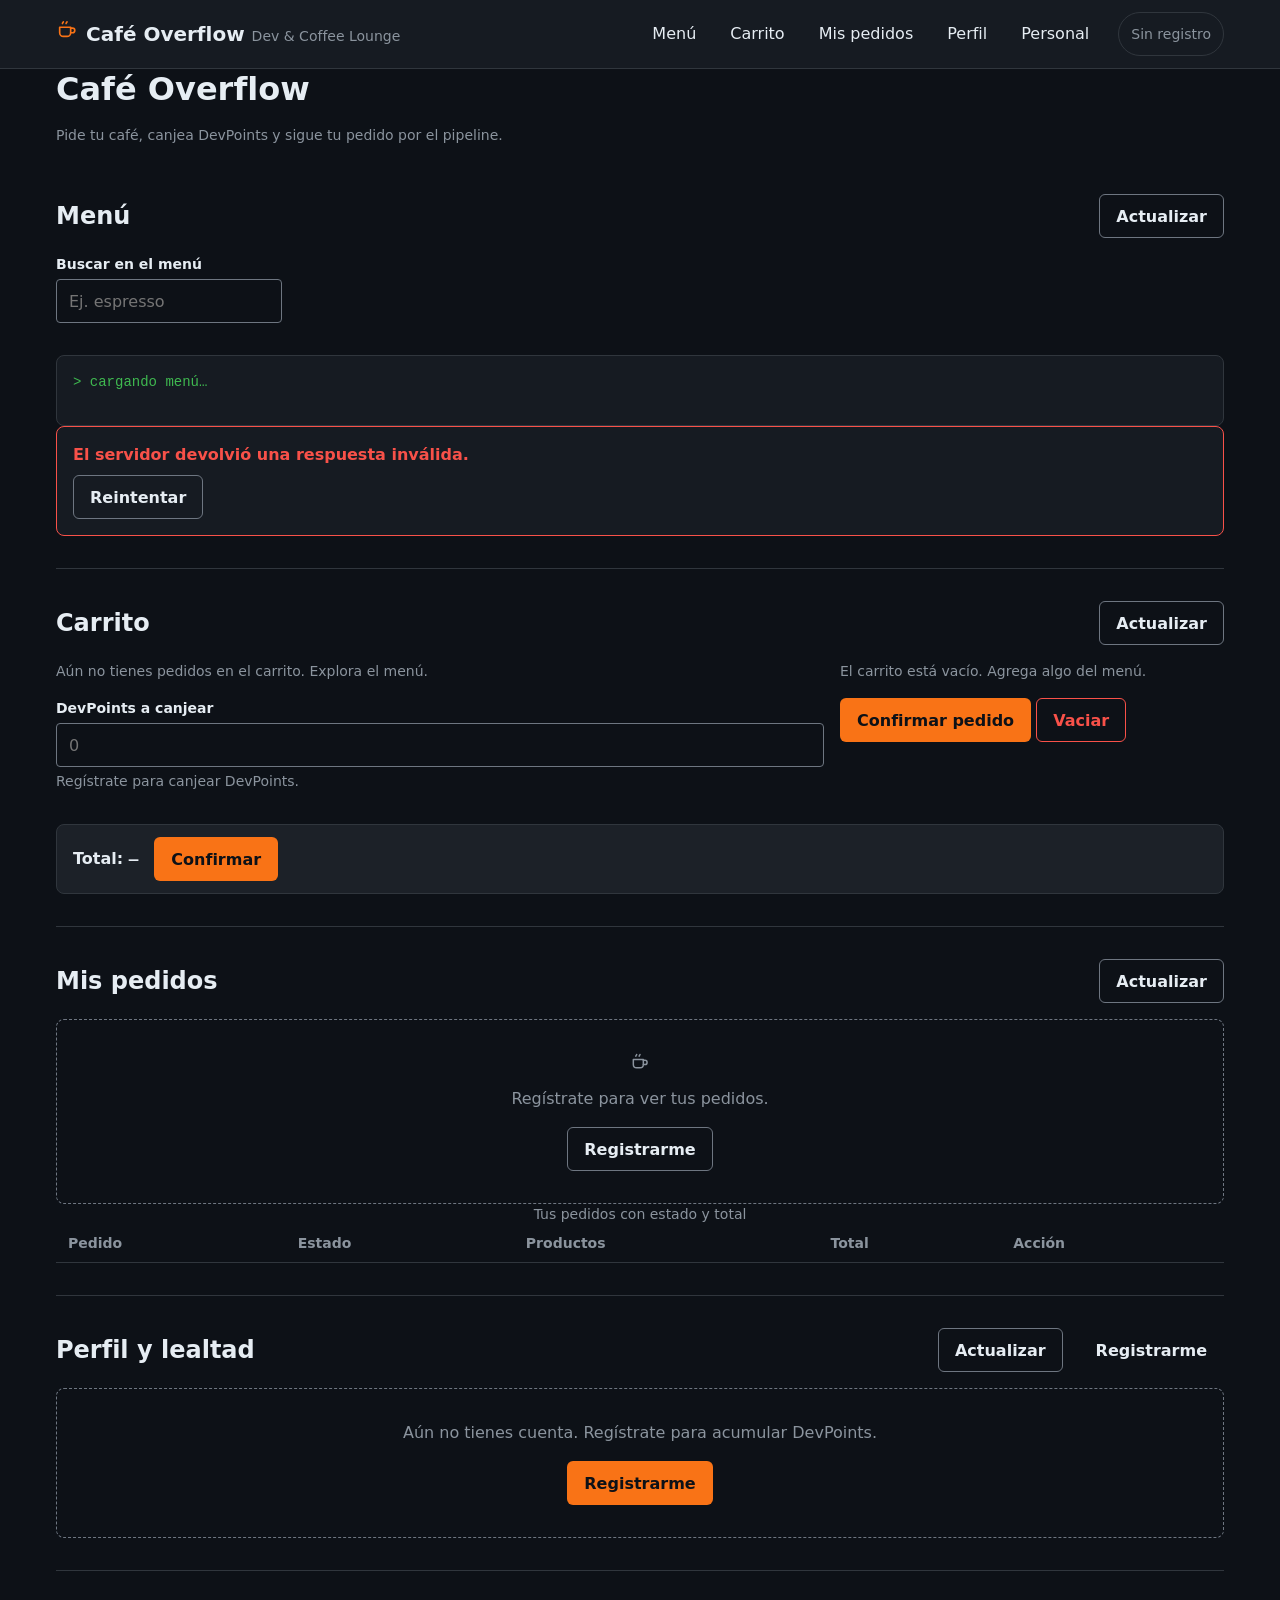
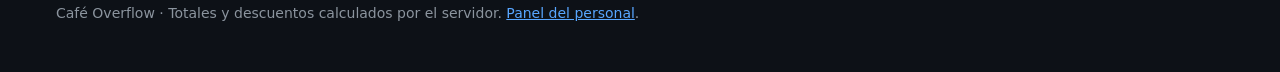
==== cafe_overflow/presentation/web/index.html @ 3818ed90 "feat: agrega la interfaz web para clientes y personal" ====
<!DOCTYPE html>
<html lang="es">
<head>
  <meta charset="utf-8">
  <meta name="viewport" content="width=device-width, initial-scale=1">
  <meta name="description" content="Café Overflow: pide tu café, canjea DevPoints y sigue tus pedidos.">
  <title>Café Overflow · Dev &amp; Coffee Lounge</title>
  <link rel="icon" href="data:image/svg+xml,%3Csvg xmlns='http://www.w3.org/2000/svg' viewBox='0 0 24 24' fill='none' stroke='%23f97316' stroke-width='2'%3E%3Cpath d='M4 9h12v6a4 4 0 0 1-4 4H8a4 4 0 0 1-4-4V9z'/%3E%3C/svg%3E">
  <link rel="stylesheet" href="css/tokens.css">
  <link rel="stylesheet" href="css/base.css">
  <link rel="stylesheet" href="css/components.css">
  <link rel="stylesheet" href="css/views.css">
</head>
<body>
  <a class="skip-link" href="#contenido">Saltar al contenido principal</a>

  <header class="site-header">
    <div class="contenedor site-header__inner">
      <a class="marca" href="index.html" aria-label="Café Overflow, inicio">
        <span class="marca__icono" aria-hidden="true">
          <svg width="22" height="22" viewBox="0 0 24 24" fill="none" stroke="currentColor" stroke-width="1.8" stroke-linecap="round" stroke-linejoin="round"><path d="M4 9h12v6a4 4 0 0 1-4 4H8a4 4 0 0 1-4-4V9z"/><path d="M16 10h2a2.5 2.5 0 0 1 0 5h-2"/><path d="M7 5c0-1 1-1 1-2M11 5c0-1 1-1 1-2"/></svg>
        </span>
        <span>Café Overflow <span class="marca__tag">Dev &amp; Coffee Lounge</span></span>
      </a>
      <nav class="nav-principal" aria-label="Navegación principal">
        <a href="#seccion-menu">Menú</a>
        <a href="#seccion-carrito">Carrito</a>
        <a href="#seccion-pedidos">Mis pedidos</a>
        <a href="#seccion-perfil">Perfil</a>
        <a href="personal.html">Personal</a>
      </nav>
      <span class="cliente-chip" id="cliente-chip">Sin registro</span>
    </div>
  </header>

  <main class="contenedor" id="contenido">
    <h1>Café Overflow</h1>
    <p class="texto-secundario">Pide tu café, canjea DevPoints y sigue tu pedido por el pipeline.</p>

    <section class="seccion" id="seccion-menu" aria-labelledby="titulo-menu">
      <div class="seccion__cabecera">
        <h2 id="titulo-menu">Menú</h2>
        <button class="btn btn--secondary" id="menu-actualizar" type="button">Actualizar</button>
      </div>
      <div class="menu-filtros">
        <div class="field">
          <label class="field__label" for="menu-buscar">Buscar en el menú</label>
          <input class="field__input" id="menu-buscar" type="search" placeholder="Ej. espresso" autocomplete="off">
        </div>
      </div>
      <div id="menu-estado" aria-live="polite"></div>
      <ul class="menu-grid" id="menu-grid"></ul>
    </section>

    <section class="seccion" id="seccion-carrito" aria-labelledby="titulo-carrito">
      <div class="seccion__cabecera">
        <h2 id="titulo-carrito">Carrito</h2>
        <button class="btn btn--secondary" id="carrito-actualizar" type="button">Actualizar</button>
      </div>
      <div class="carrito-layout">
        <div>
          <div id="carrito-items"></div>
          <div class="field">
            <label class="field__label" for="devpoints-input">DevPoints a canjear</label>
            <input class="field__input" id="devpoints-input" type="text" inputmode="numeric" placeholder="0" aria-describedby="devpoints-ayuda">
            <p class="field__help" id="devpoints-ayuda">Disponibles: —</p>
          </div>
        </div>
        <div>
          <div id="carrito-resumen" aria-live="polite"></div>
          <p>
            <button class="btn btn--primary" id="carrito-confirmar" type="button">Confirmar pedido</button>
            <button class="btn btn--danger" id="carrito-vaciar" type="button">Vaciar</button>
          </p>
        </div>
      </div>
      <div class="sticky-bar" aria-label="Total y confirmación">
        <strong>Total: <span class="mono" id="carrito-total-barra">—</span></strong>
        <button class="btn btn--primary" id="carrito-ir-confirmar" type="button">Confirmar</button>
      </div>
    </section>

    <section class="seccion" id="seccion-pedidos" aria-labelledby="titulo-pedidos">
      <div class="seccion__cabecera">
        <h2 id="titulo-pedidos">Mis pedidos</h2>
        <button class="btn btn--secondary" id="pedidos-actualizar" type="button">Actualizar</button>
      </div>
      <div id="pedidos-estado" aria-live="polite"></div>
      <div class="pedidos-cards" id="pedidos-cards"></div>
      <div class="pedidos-tabla">
        <table class="tabla">
          <caption class="texto-secundario">Tus pedidos con estado y total</caption>
          <thead>
            <tr><th scope="col">Pedido</th><th scope="col">Estado</th><th scope="col">Productos</th><th scope="col">Total</th><th scope="col">Acción</th></tr>
          </thead>
          <tbody id="pedidos-tabla-cuerpo"></tbody>
        </table>
      </div>
    </section>

    <section class="seccion" id="seccion-perfil" aria-labelledby="titulo-perfil">
      <div class="seccion__cabecera">
        <h2 id="titulo-perfil">Perfil y lealtad</h2>
        <button class="btn btn--secondary" id="perfil-actualizar" type="button">Actualizar</button>
        <button class="btn btn--ghost" id="abrir-registro" type="button">Registrarme</button>
      </div>
      <div id="perfil-contenido" aria-live="polite"></div>
    </section>
  </main>

  <footer class="site-footer">
    <div class="contenedor">
      <p>Café Overflow · Totales y descuentos calculados por el servidor. <a href="personal.html">Panel del personal</a>.</p>
    </div>
  </footer>

  <dialog class="dialogo" id="dialogo-registro" aria-labelledby="registro-titulo">
    <h2 id="registro-titulo">Crear cuenta</h2>
    <p class="texto-secundario">Usaremos este correo para tu cuenta.</p>
    <form id="registro-form" novalidate>
      <div class="field">
        <label class="field__label" for="registro-nombre">Nombre</label>
        <input class="field__input" id="registro-nombre" name="nombre" type="text" required autocomplete="name" aria-describedby="registro-nombre-error">
        <p class="field__error" id="registro-nombre-error"></p>
      </div>
      <div class="field">
        <label class="field__label" for="registro-correo">Correo</label>
        <input class="field__input" id="registro-correo" name="correo" type="email" required autocomplete="email" aria-describedby="registro-correo-error registro-correo-ayuda">
        <p class="field__help" id="registro-correo-ayuda">Ej. nombre@ejemplo.com</p>
        <p class="field__error" id="registro-correo-error"></p>
      </div>
      <p>
        <button class="btn btn--primary" id="registro-enviar" type="submit">Registrarme</button>
        <button class="btn btn--ghost" type="button" onclick="document.getElementById('dialogo-registro').close()">Cancelar</button>
      </p>
    </form>
  </dialog>

  <div class="toasts" id="toasts" aria-live="polite"></div>
  <noscript><p class="contenedor">Esta aplicación necesita JavaScript para pedir y ver tus pedidos.</p></noscript>

  <script type="module" src="js/vistas/menu.js"></script>
  <script type="module" src="js/vistas/carrito.js"></script>
  <script type="module" src="js/vistas/pedidos.js"></script>
  <script type="module" src="js/vistas/perfil.js"></script>
</body>
</html>
---- cafe_overflow/presentation/web/css/tokens.css ----
/* tokens.css — Design system Café Overflow v1.0 (Docs/DESING.md §3).
   Dark-only, cero dependencias externas, solo fuentes del sistema. */

:root {
  color-scheme: dark;

  /* 3.1 Superficies (GitHub Dark / Primer) */
  --bg-base: #0d1117;
  --bg-surface: #161b22;
  --bg-elevated: #1c2128;

  /* 3.1 Bordes con roles distintos: subtle decora, field delimita campos */
  --border-subtle: #30363d;
  --border-field: #6e7681;

  /* 3.1 Texto (inverse va SOBRE el botón naranja, ratio 6.8) */
  --text-main: #e6edf3;
  --text-muted: #8b949e;
  --text-inverse: #0d1117;

  /* 3.2 Acentos semánticos: un tinte, un significado */
  --accent-coffee: #f97316;
  --color-success: #3fb950;
  --color-warning: #d29922;
  --color-error: #f85149;
  --color-info: #58a6ff;
  --color-loyalty: #bc8cff;

  /* 3.3 Estados del pedido (sin solapes con stock ni niveles) */
  --st-pendiente: #d29922;
  --st-preparacion: #58a6ff;
  --st-listo: #3fb950;
  --st-entregado: #8b949e;

  /* 3.5 Tipografía: solo stacks del sistema */
  --font-sans: system-ui, -apple-system, "Segoe UI", Roboto, "Helvetica Neue", Arial, sans-serif;
  --font-mono: ui-monospace, "SFMono-Regular", "Cascadia Code", Consolas, "Liberation Mono", Menlo, monospace;

  --text-xs: 0.75rem;
  --text-sm: 0.875rem;
  --text-md: 1rem;
  --text-lg: 1.25rem;
  --text-xl: 1.5rem;
  --text-2xl: 2rem;

  --leading-tight: 1.25;
  --leading-body: 1.5;
  --weight-regular: 400;
  --weight-medium: 600;
  --weight-bold: 700;

  /* 3.6 Espaciado base 4px */
  --space-1: 0.25rem;
  --space-2: 0.5rem;
  --space-3: 0.75rem;
  --space-4: 1rem;
  --space-6: 1.5rem;
  --space-8: 2rem;
  --space-12: 3rem;

  /* 3.6 Radios: estética IDE contenida */
  --radius-sm: 4px;
  --radius-md: 6px;
  --radius-lg: 8px;
  --radius-full: 999px;

  /* 3.6 Breakpoints mobile-first y ancho máximo */
  --bp-md: 640px;
  --bp-lg: 1024px;
  --content-max: 1200px;

  /* 3.8 Foco y motion */
  --focus-ring: 2px solid var(--color-info);
  --focus-offset: 2px;
  --duration-fast: 150ms;
  --duration-base: 200ms;
  --easing-standard: cubic-bezier(0.2, 0, 0, 1);
}
---- cafe_overflow/presentation/web/css/base.css ----
/* base.css — reset mínimo, tipografía, foco y layout base (DESING.md §3.5, §3.8, §6). */

*, *::before, *::after {
  box-sizing: border-box;
}

html {
  scroll-behavior: smooth;
}

body {
  margin: 0;
  background-color: var(--bg-base);
  color: var(--text-main);
  font-family: var(--font-sans);
  font-size: var(--text-md);
  line-height: var(--leading-body);
  min-height: 100vh;
}

/* Foco solo con teclado, según §3.8. */
:focus-visible {
  outline: var(--focus-ring);
  outline-offset: var(--focus-offset);
}

h1, h2, h3 {
  line-height: var(--leading-tight);
  margin: 0 0 var(--space-4);
}

h1 {
  font-size: var(--text-2xl);
  font-weight: var(--weight-bold);
}

h2 {
  font-size: var(--text-xl);
  font-weight: var(--weight-medium);
}

h3 {
  font-size: var(--text-lg);
  font-weight: var(--weight-medium);
}

p {
  margin: 0 0 var(--space-4);
}

a {
  color: var(--color-info);
}

/* Cifras monetarias, IDs y saldos: mono + tabulares (§3.5). */
.mono, .precio, .pedido-id, .saldo-puntos {
  font-family: var(--font-mono);
  font-variant-numeric: tabular-nums;
}

/* Contenedor centrado con ancho máximo (§6). */
.contenedor {
  max-width: var(--content-max);
  margin-inline: auto;
  padding-inline: var(--space-4);
}

/* Enlace de salto para teclado y lectores (§accesibilidad). */
.skip-link {
  position: absolute;
  left: var(--space-4);
  top: -100px;
  background: var(--bg-elevated);
  color: var(--text-main);
  border: 1px solid var(--border-field);
  border-radius: var(--radius-md);
  padding: var(--space-2) var(--space-4);
  z-index: 300;
  min-height: 44px;
  display: inline-flex;
  align-items: center;
}

.skip-link:focus-visible {
  top: var(--space-2);
}

/* Cabecera y navegación del sitio. */
.site-header {
  background: var(--bg-surface);
  border-bottom: 1px solid var(--border-subtle);
  position: sticky;
  top: 0;
  z-index: 10;
}

.site-header__inner {
  display: flex;
  align-items: center;
  gap: var(--space-4);
  flex-wrap: wrap;
  padding-block: var(--space-3);
}

.marca {
  display: inline-flex;
  align-items: center;
  gap: var(--space-2);
  color: var(--text-main);
  text-decoration: none;
  font-weight: var(--weight-bold);
  font-size: var(--text-lg);
  min-height: 44px;
}

.marca__icono {
  color: var(--accent-coffee);
  flex: none;
}

.marca__tag {
  color: var(--text-muted);
  font-weight: var(--weight-regular);
  font-size: var(--text-sm);
}

.nav-principal {
  display: flex;
  gap: var(--space-2);
  flex-wrap: wrap;
  margin-left: auto;
}

.nav-principal a {
  color: var(--text-main);
  text-decoration: none;
  min-height: 44px;
  display: inline-flex;
  align-items: center;
  padding: var(--space-2) var(--space-3);
  border-radius: var(--radius-md);
  border: 1px solid transparent;
}

.nav-principal a:hover {
  background: var(--bg-elevated);
  border-color: var(--border-subtle);
}

.seccion {
  padding-block: var(--space-8);
  border-bottom: 1px solid var(--border-subtle);
}

.seccion__cabecera {
  display: flex;
  align-items: center;
  gap: var(--space-4);
  flex-wrap: wrap;
  margin-bottom: var(--space-4);
}

.seccion__cabecera h2 {
  margin: 0;
  margin-right: auto;
}

.texto-secundario {
  color: var(--text-muted);
  font-size: var(--text-sm);
}

.site-footer {
  padding-block: var(--space-8);
  color: var(--text-muted);
  font-size: var(--text-sm);
}

/* Toda animación respeta prefers-reduced-motion (§3.8). */
@media (prefers-reduced-motion: reduce) {
  *, *::before, *::after {
    animation-duration: 0.01ms !important;
    animation-iteration-count: 1 !important;
    transition-duration: 0.01ms !important;
    scroll-behavior: auto !important;
  }
}
---- cafe_overflow/presentation/web/css/components.css ----
/* components.css — componentes y estados mínimos (DESING.md §5). BEM. */

/* 5.1 Botones: una acción primaria por vista, altura mínima 44px. */
.btn {
  font-family: var(--font-sans);
  font-size: var(--text-md);
  font-weight: var(--weight-medium);
  min-height: 44px;
  padding: var(--space-2) var(--space-4);
  border-radius: var(--radius-md);
  border: 1px solid transparent;
  cursor: pointer;
  display: inline-flex;
  align-items: center;
  justify-content: center;
  gap: var(--space-2);
  text-decoration: none;
  transition: background var(--duration-fast) var(--easing-standard),
    border-color var(--duration-fast) var(--easing-standard);
}

.btn--primary {
  background: var(--accent-coffee);
  color: var(--text-inverse);
}

.btn--primary:hover {
  filter: brightness(1.08);
}

.btn--secondary {
  background: transparent;
  color: var(--text-main);
  border-color: var(--border-field);
}

.btn--secondary:hover {
  background: var(--bg-elevated);
}

.btn--danger {
  background: transparent;
  color: var(--color-error);
  border-color: var(--color-error);
}

.btn--danger:hover {
  background: var(--bg-elevated);
}

.btn--ghost {
  background: transparent;
  color: var(--text-main);
}

.btn--ghost:hover {
  background: var(--bg-elevated);
}

.btn:disabled, .btn[aria-disabled="true"] {
  opacity: 0.5;
  cursor: not-allowed;
}

/* Estado loading: spinner CSS + texto "Procesando…", sin perder foco. */
.btn__spinner {
  width: 1rem;
  height: 1rem;
  border-radius: 50%;
  border: 2px solid currentColor;
  border-top-color: transparent;
  animation: giro 0.8s linear infinite;
  flex: none;
}

@keyframes giro {
  to { transform: rotate(360deg); }
}

/* 5.2 Inputs: label arriba, borde field, error accesible. */
.field {
  display: flex;
  flex-direction: column;
  gap: var(--space-1);
  margin-bottom: var(--space-4);
}

.field__label {
  font-weight: var(--weight-medium);
  font-size: var(--text-sm);
}

.field__input, .field__select {
  font-family: var(--font-sans);
  font-size: var(--text-md);
  color: var(--text-main);
  background: var(--bg-base);
  border: 1px solid var(--border-field);
  border-radius: var(--radius-sm);
  min-height: 44px;
  padding: var(--space-2) var(--space-3);
  width: 100%;
}

.field__input:focus-visible, .field__select:focus-visible {
  outline: var(--focus-ring);
  outline-offset: var(--focus-offset);
}

.field__input[aria-invalid="true"] {
  border-color: var(--color-error);
}

.field__help {
  color: var(--text-muted);
  font-size: var(--text-sm);
  margin: 0;
}

.field__error {
  color: var(--color-error);
  font-size: var(--text-sm);
  margin: 0;
  font-weight: var(--weight-medium);
}

/* 5.3 Stepper de cantidad: botones 44x44, valor en mono. */
.stepper {
  display: inline-flex;
  align-items: center;
  gap: var(--space-2);
}

.stepper__btn {
  width: 44px;
  height: 44px;
  display: inline-flex;
  align-items: center;
  justify-content: center;
  background: var(--bg-elevated);
  color: var(--text-main);
  border: 1px solid var(--border-field);
  border-radius: var(--radius-md);
  font-size: var(--text-lg);
  cursor: pointer;
}

.stepper__btn:hover {
  border-color: var(--accent-coffee);
}

.stepper__btn:disabled {
  opacity: 0.5;
  cursor: not-allowed;
}

.stepper__value {
  font-family: var(--font-mono);
  font-variant-numeric: tabular-nums;
  min-width: 3ch;
  text-align: center;
  font-size: var(--text-md);
}

/* 5.4 Tarjeta de producto estilo snippet. */
.card-producto {
  background: var(--bg-surface);
  border: 1px solid var(--border-subtle);
  border-radius: var(--radius-lg);
  padding: var(--space-4);
  display: flex;
  flex-direction: column;
  gap: var(--space-2);
  transition: border-color var(--duration-fast) var(--easing-standard);
}

.card-producto:hover {
  border-color: var(--border-field);
}

.card-producto__nombre {
  font-size: var(--text-lg);
  font-weight: var(--weight-medium);
  margin: 0;
}

/* Foto local del producto: encuadre fijo, sin deformar la tarjeta. */
.card-producto__foto {
  width: 100%;
  aspect-ratio: 16 / 9;
  object-fit: cover;
  border-radius: var(--radius-md);
  border: 1px solid var(--border-subtle);
  display: block;
}

.card-producto__precio {
  font-family: var(--font-mono);
  font-variant-numeric: tabular-nums;
  font-size: var(--text-lg);
  color: var(--accent-coffee);
}

.card-producto__acciones {
  margin-top: auto;
  padding-top: var(--space-2);
}

/* 5.6 Badges: pill 12px mono, texto siempre explícito. */
.badge {
  display: inline-flex;
  align-items: center;
  gap: var(--space-1);
  font-family: var(--font-mono);
  font-size: var(--text-xs);
  letter-spacing: 0.02em;
  border-radius: var(--radius-sm);
  border: 1px solid;
  padding: 0.2rem 0.6rem;
  white-space: nowrap;
  min-height: 24px;
}

.badge--pendiente {
  color: var(--st-pendiente);
  border-color: var(--st-pendiente);
  background: rgba(210, 153, 34, 0.15);
}

.badge--preparacion {
  color: var(--st-preparacion);
  border-color: var(--st-preparacion);
  background: rgba(88, 166, 255, 0.15);
}

.badge--listo {
  color: var(--st-listo);
  border-color: var(--st-listo);
  background: rgba(63, 185, 80, 0.15);
}

.badge--entregado {
  color: var(--st-entregado);
  border-color: var(--st-entregado);
  background: rgba(139, 148, 158, 0.15);
}

.badge--stock-ok {
  color: var(--color-success);
  border-color: var(--color-success);
  background: rgba(63, 185, 80, 0.15);
}

.badge--stock-bajo {
  color: var(--color-warning);
  border-color: var(--color-warning);
  background: rgba(210, 153, 34, 0.15);
}

.badge--stock-agotado {
  color: var(--color-error);
  border-color: var(--color-error);
  background: rgba(248, 81, 73, 0.15);
}

.badge--junior {
  color: var(--text-muted);
  border-color: var(--text-muted);
  background: transparent;
}

.badge--mid {
  color: var(--color-info);
  border-color: var(--color-info);
  background: rgba(88, 166, 255, 0.15);
}

.badge--senior {
  color: var(--accent-coffee);
  border-color: var(--accent-coffee);
  background: rgba(249, 115, 22, 0.15);
}

.badge--puntos {
  color: var(--color-loyalty);
  border-color: var(--color-loyalty);
  background: rgba(188, 140, 255, 0.15);
}

/* 5.7 Pipeline de estado: 4 pasos con conectores tipo tubería. */
.pipeline {
  list-style: none;
  display: flex;
  align-items: center;
  margin: var(--space-3) 0;
  padding: 0;
}

.pipeline__paso {
  display: flex;
  align-items: center;
  gap: var(--space-1);
  font-size: var(--text-xs);
  font-family: var(--font-mono);
  color: var(--text-muted);
  border: 1px solid var(--border-subtle);
  border-radius: var(--radius-full);
  padding: 0.25rem 0.6rem;
  white-space: nowrap;
}

.pipeline__conector {
  flex: 1;
  min-width: var(--space-2);
  height: 2px;
  background: var(--border-subtle);
}

.pipeline__paso--completo {
  color: var(--color-success);
  border-color: var(--color-success);
}

.pipeline__paso--completo + .pipeline__conector {
  background: var(--color-success);
}

/* El paso activo late sutil; sin pulso con reduced-motion. */
.pipeline__paso--activo {
  font-weight: var(--weight-bold);
}

.pipeline__paso--activo[data-estado="PENDIENTE_DE_PAGO"] {
  color: var(--st-pendiente);
  border-color: var(--st-pendiente);
  animation: pulso var(--duration-base) var(--easing-standard) infinite alternate;
}

.pipeline__paso--activo[data-estado="EN_PREPARACION"] {
  color: var(--st-preparacion);
  border-color: var(--st-preparacion);
  animation: pulso var(--duration-base) var(--easing-standard) infinite alternate;
}

.pipeline__paso--activo[data-estado="LISTO"] {
  color: var(--st-listo);
  border-color: var(--st-listo);
  animation: pulso var(--duration-base) var(--easing-standard) infinite alternate;
}

@keyframes pulso {
  from { opacity: 1; }
  to { opacity: 0.65; }
}

/* 5.5 Resumen de compra: filas de totales del servidor. */
.resumen {
  background: var(--bg-surface);
  border: 1px solid var(--border-subtle);
  border-radius: var(--radius-lg);
  padding: var(--space-4);
}

.resumen__fila {
  display: flex;
  justify-content: space-between;
  gap: var(--space-4);
  padding-block: var(--space-1);
  font-size: var(--text-sm);
}

.resumen__fila dd {
  margin: 0;
  font-family: var(--font-mono);
  font-variant-numeric: tabular-nums;
}

.resumen__fila--total {
  border-top: 1px solid var(--border-subtle);
  margin-top: var(--space-2);
  padding-top: var(--space-3);
  font-size: var(--text-md);
  font-weight: var(--weight-bold);
}

.resumen__fila--total dd {
  color: var(--accent-coffee);
  font-size: var(--text-lg);
}

/* 5.9 Toasts: región fija con aria-live. */
.toasts {
  position: fixed;
  bottom: var(--space-4);
  right: var(--space-4);
  left: var(--space-4);
  display: flex;
  flex-direction: column;
  gap: var(--space-2);
  z-index: 200;
  pointer-events: none;
}

@media (min-width: 640px) {
  .toasts {
    left: auto;
    width: min(22rem, calc(100vw - 2rem));
  }
}

.toast {
  pointer-events: auto;
  display: flex;
  align-items: flex-start;
  gap: var(--space-2);
  background: var(--bg-elevated);
  border: 1px solid var(--border-field);
  border-left-width: 4px;
  border-radius: var(--radius-md);
  padding: var(--space-3) var(--space-4);
  font-size: var(--text-sm);
}

.toast--success { border-left-color: var(--color-success); }
.toast--error { border-left-color: var(--color-error); }
.toast--info { border-left-color: var(--color-info); }

.toast__texto {
  flex: 1;
  margin: 0;
}

.toast__cerrar {
  background: transparent;
  border: none;
  color: var(--text-muted);
  cursor: pointer;
  min-width: 44px;
  min-height: 44px;
  margin: calc(var(--space-2) * -1);
  font-size: var(--text-md);
}

/* 5.10 Vacíos, carga y errores. */
.empty {
  text-align: center;
  padding: var(--space-8) var(--space-4);
  border: 1px dashed var(--border-field);
  border-radius: var(--radius-lg);
  color: var(--text-muted);
}

.empty__icono {
  color: var(--text-muted);
  margin-bottom: var(--space-2);
}

.error-box {
  border: 1px solid var(--color-error);
  border-radius: var(--radius-lg);
  padding: var(--space-4);
  background: var(--bg-surface);
}

.error-box__titulo {
  color: var(--color-error);
  font-weight: var(--weight-bold);
  margin: 0 0 var(--space-2);
}

/* Skeleton con texto terminal decorativo (aria-hidden). */
.skeleton {
  border: 1px solid var(--border-subtle);
  border-radius: var(--radius-lg);
  padding: var(--space-4);
  background: var(--bg-surface);
}

.terminal-line {
  font-family: var(--font-mono);
  font-size: var(--text-sm);
  color: var(--color-success);
}

/* Barra sticky móvil del carrito (§5.5, z-index 10). */
.sticky-bar {
  position: sticky;
  bottom: 0;
  z-index: 10;
  display: flex;
  align-items: center;
  gap: var(--space-4);
  background: var(--bg-elevated);
  border: 1px solid var(--border-subtle);
  border-radius: var(--radius-lg);
  padding: var(--space-3) var(--space-4);
  margin-top: var(--space-4);
}

/* Diálogo de registro: <dialog> nativo. */
.dialogo {
  background: var(--bg-surface);
  color: var(--text-main);
  border: 1px solid var(--border-field);
  border-radius: var(--radius-lg);
  padding: var(--space-6);
  max-width: min(26rem, calc(100vw - 2rem));
}

.dialogo::backdrop {
  background: rgba(13, 17, 23, 0.7);
}

/* Tabla de pedidos (desktop). */
.tabla {
  width: 100%;
  border-collapse: collapse;
  font-size: var(--text-sm);
}

.tabla th, .tabla td {
  text-align: left;
  padding: var(--space-2) var(--space-3);
  border-bottom: 1px solid var(--border-subtle);
}

.tabla th {
  color: var(--text-muted);
  font-weight: var(--weight-medium);
}

/* Tarjeta de pedido (móvil). */
.pedido-card {
  background: var(--bg-surface);
  border: 1px solid var(--border-subtle);
  border-radius: var(--radius-lg);
  padding: var(--space-4);
  margin-bottom: var(--space-3);
}

.pedido-card__cabecera {
  display: flex;
  align-items: center;
  gap: var(--space-2);
  flex-wrap: wrap;
  margin-bottom: var(--space-2);
}

/* Chip de cliente en cabecera. */
.cliente-chip {
  display: inline-flex;
  align-items: center;
  gap: var(--space-2);
  font-size: var(--text-sm);
  color: var(--text-muted);
  border: 1px solid var(--border-subtle);
  border-radius: var(--radius-full);
  padding: var(--space-1) var(--space-3);
  min-height: 44px;
}
---- cafe_overflow/presentation/web/css/views.css ----
/* views.css — vistas y layout mobile-first (DESING.md §6). */

/* Menú: 1 col base → 2 cols ≥640px → 3 cols ≥1024px. */
.menu-grid {
  display: grid;
  grid-template-columns: 1fr;
  gap: var(--space-4);
  list-style: none;
  margin: 0;
  padding: 0;
}

@media (min-width: 640px) {
  .menu-grid {
    grid-template-columns: repeat(2, 1fr);
  }
}

@media (min-width: 1024px) {
  .menu-grid {
    grid-template-columns: repeat(3, 1fr);
  }
}

.menu-filtros {
  display: flex;
  gap: var(--space-2);
  margin-bottom: var(--space-4);
  flex-wrap: wrap;
}

/* Carrito: apilado en móvil, panel lateral en desktop. */
.carrito-layout {
  display: grid;
  grid-template-columns: 1fr;
  gap: var(--space-4);
}

@media (min-width: 1024px) {
  .carrito-layout {
    grid-template-columns: 2fr 1fr;
    align-items: start;
  }

  /* En desktop la barra sticky se integra al panel. */
  .sticky-bar {
    position: static;
  }
}

.carrito-item {
  display: flex;
  align-items: center;
  gap: var(--space-3);
  padding-block: var(--space-3);
  border-bottom: 1px solid var(--border-subtle);
  flex-wrap: wrap;
}

.carrito-item__nombre {
  flex: 1 1 10rem;
  font-weight: var(--weight-medium);
}

.carrito-item__precio {
  font-family: var(--font-mono);
  font-variant-numeric: tabular-nums;
  color: var(--text-muted);
  font-size: var(--text-sm);
}

/* Mis pedidos: cards en móvil, tabla en desktop. */
.pedidos-tabla {
  display: none;
}

/* El pipeline envuelve en 2 filas en 375px para no desbordar. */
.pipeline {
  flex-wrap: wrap;
  row-gap: var(--space-2);
}

.pipeline__conector {
  min-width: var(--space-3);
}

@media (min-width: 1024px) {
  .pedidos-tabla {
    display: block;
    overflow-x: auto;
  }

  .pedidos-cards {
    display: none;
  }
}

/* Perfil / lealtad. */
.perfil-card {
  background: var(--bg-surface);
  border: 1px solid var(--border-subtle);
  border-radius: var(--radius-lg);
  padding: var(--space-6);
  display: grid;
  gap: var(--space-4);
}

.perfil-card__nivel {
  display: flex;
  align-items: center;
  gap: var(--space-3);
  flex-wrap: wrap;
}

.perfil-stats {
  display: grid;
  grid-template-columns: 1fr;
  gap: var(--space-3);
  margin: 0;
}

@media (min-width: 640px) {
  .perfil-stats {
    grid-template-columns: repeat(3, 1fr);
  }
}

.perfil-stats__item {
  border: 1px solid var(--border-subtle);
  border-radius: var(--radius-md);
  padding: var(--space-3) var(--space-4);
}

.perfil-stats dt {
  font-size: var(--text-xs);
  color: var(--text-muted);
  margin-bottom: var(--space-1);
}

.perfil-stats dd {
  margin: 0;
  font-family: var(--font-mono);
  font-variant-numeric: tabular-nums;
  font-size: var(--text-lg);
}

/* Personal: kanban en desktop, lista apilada + filtro bajo 1024px. */
.personal-controles {
  display: flex;
  gap: var(--space-3);
  flex-wrap: wrap;
  align-items: end;
  margin-bottom: var(--space-4);
}

.personal-controles .field {
  margin-bottom: 0;
  min-width: min(16rem, 100%);
}

.personal-board {
  display: grid;
  grid-template-columns: 1fr;
  gap: var(--space-4);
}

/* En móvil solo se muestra la columna filtrada (gestionado por JS). */
.personal-columna {
  background: var(--bg-surface);
  border: 1px solid var(--border-subtle);
  border-radius: var(--radius-lg);
  padding: var(--space-4);
}

.personal-columna__titulo {
  display: flex;
  align-items: center;
  gap: var(--space-2);
  flex-wrap: wrap;
  font-size: var(--text-md);
  margin: 0 0 var(--space-3);
}

.personal-columna__conteo {
  font-family: var(--font-mono);
  font-size: var(--text-xs);
  color: var(--text-muted);
}

@media (min-width: 1024px) {
  .personal-board {
    grid-template-columns: repeat(4, 1fr);
    align-items: start;
  }

  /* En desktop el filtro no limita columnas: todas visibles. */
  .personal-columna[hidden] {
    display: block;
  }
}
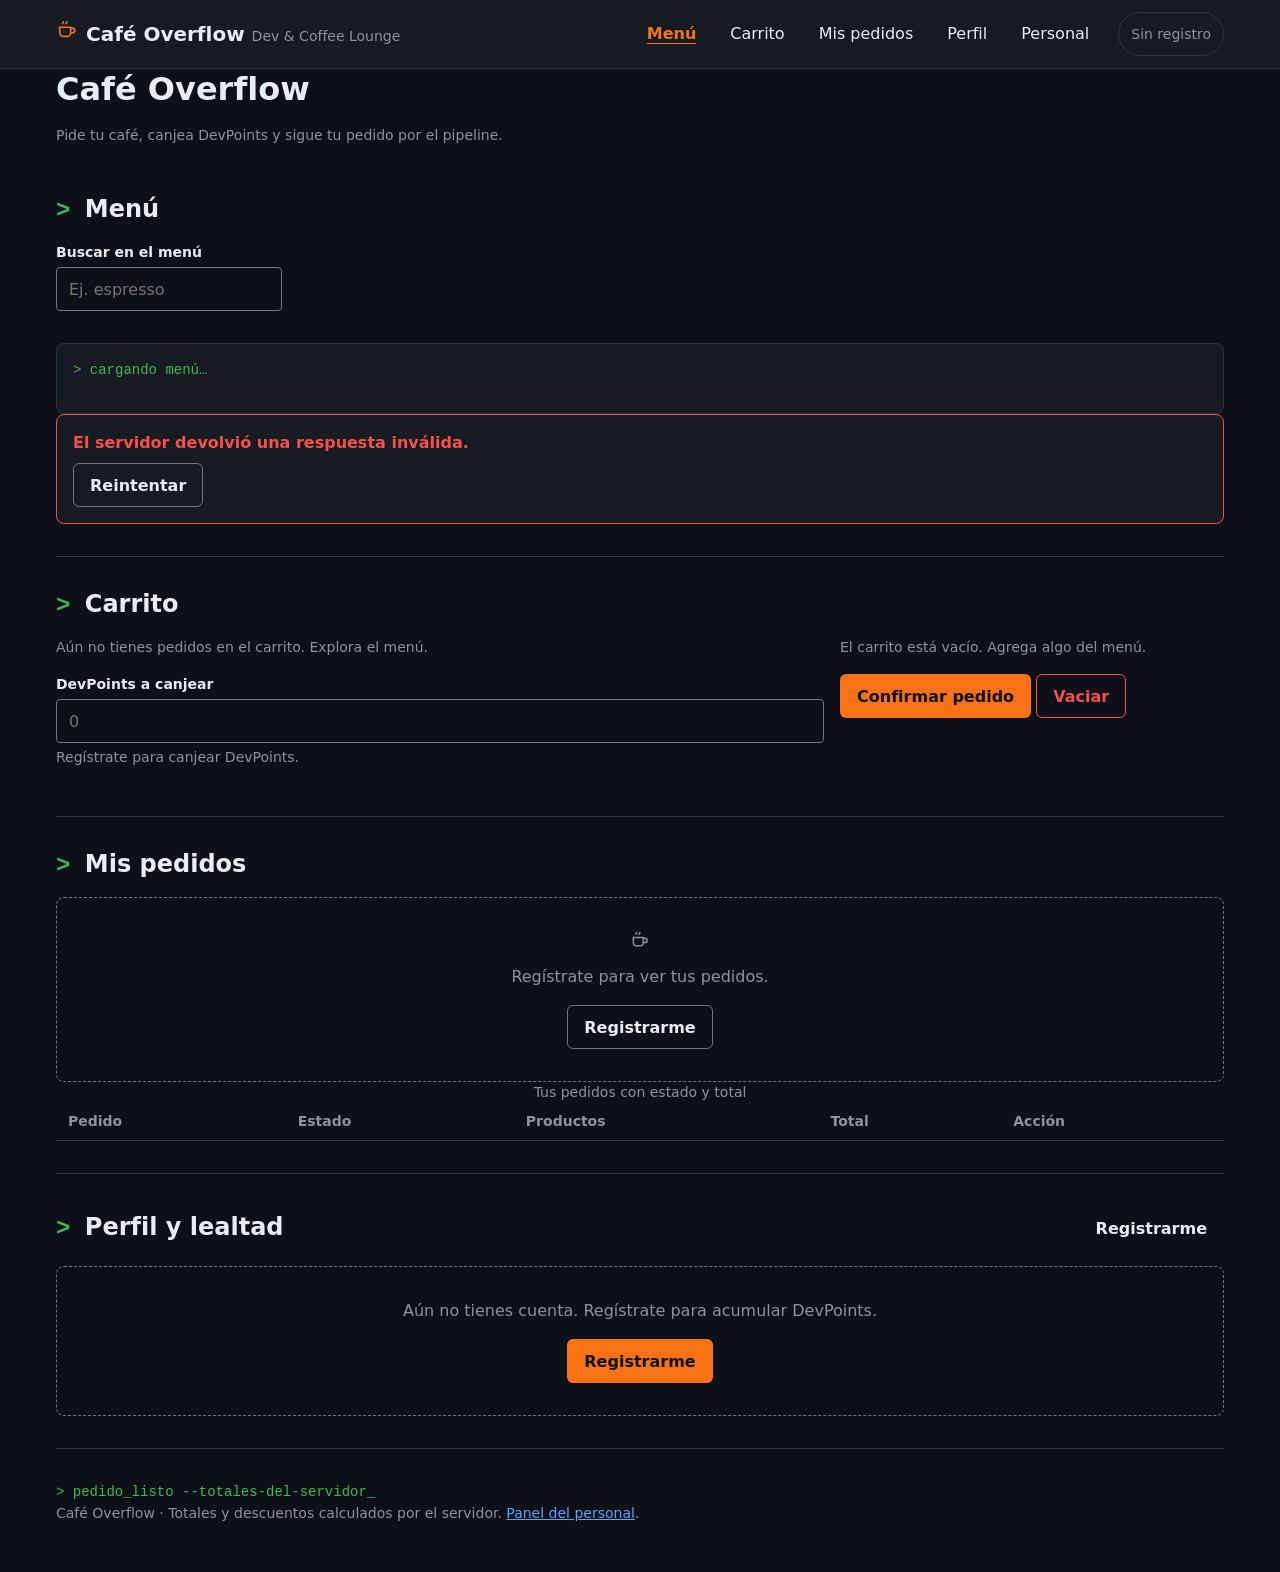
==== commit 3aac7d8f: "refactor: simplifica las acciones y la navegación del cliente" ====
--- a/cafe_overflow/presentation/web/index.html
+++ b/cafe_overflow/presentation/web/index.html
@@ -40,7 +40,6 @@
     <section class="seccion" id="seccion-menu" aria-labelledby="titulo-menu">
       <div class="seccion__cabecera">
         <h2 id="titulo-menu">Menú</h2>
-        <button class="btn btn--secondary" id="menu-actualizar" type="button">Actualizar</button>
       </div>
       <div class="menu-filtros">
         <div class="field">
@@ -55,7 +54,6 @@
     <section class="seccion" id="seccion-carrito" aria-labelledby="titulo-carrito">
       <div class="seccion__cabecera">
         <h2 id="titulo-carrito">Carrito</h2>
-        <button class="btn btn--secondary" id="carrito-actualizar" type="button">Actualizar</button>
       </div>
       <div class="carrito-layout">
         <div>
@@ -74,16 +72,15 @@
           </p>
         </div>
       </div>
-      <div class="sticky-bar" aria-label="Total y confirmación">
+      <div class="sticky-bar" id="sticky-bar" aria-label="Total del carrito" hidden>
         <strong>Total: <span class="mono" id="carrito-total-barra">—</span></strong>
-        <button class="btn btn--primary" id="carrito-ir-confirmar" type="button">Confirmar</button>
+        <button class="btn btn--secondary" id="carrito-ir-resumen" type="button">Revisar total</button>
       </div>
     </section>
 
     <section class="seccion" id="seccion-pedidos" aria-labelledby="titulo-pedidos">
       <div class="seccion__cabecera">
         <h2 id="titulo-pedidos">Mis pedidos</h2>
-        <button class="btn btn--secondary" id="pedidos-actualizar" type="button">Actualizar</button>
       </div>
       <div id="pedidos-estado" aria-live="polite"></div>
       <div class="pedidos-cards" id="pedidos-cards"></div>
@@ -101,7 +98,6 @@
     <section class="seccion" id="seccion-perfil" aria-labelledby="titulo-perfil">
       <div class="seccion__cabecera">
         <h2 id="titulo-perfil">Perfil y lealtad</h2>
-        <button class="btn btn--secondary" id="perfil-actualizar" type="button">Actualizar</button>
         <button class="btn btn--ghost" id="abrir-registro" type="button">Registrarme</button>
       </div>
       <div id="perfil-contenido" aria-live="polite"></div>
@@ -110,7 +106,7 @@
 
   <footer class="site-footer">
     <div class="contenedor">
-      <p>Café Overflow · Totales y descuentos calculados por el servidor. <a href="personal.html">Panel del personal</a>.</p>
+      <p><span class="terminal-line" aria-hidden="true">&gt; pedido_listo --totales-del-servidor_</span><br>Café Overflow · Totales y descuentos calculados por el servidor. <a href="personal.html">Panel del personal</a>.</p>
     </div>
   </footer>
 
@@ -143,5 +139,6 @@
   <script type="module" src="js/vistas/carrito.js"></script>
   <script type="module" src="js/vistas/pedidos.js"></script>
   <script type="module" src="js/vistas/perfil.js"></script>
+  <script type="module" src="js/vistas/nav.js"></script>
 </body>
 </html>
--- a/cafe_overflow/presentation/web/css/base.css
+++ b/cafe_overflow/presentation/web/css/base.css
@@ -147,6 +147,14 @@
   border-color: var(--border-subtle);
 }
 
+/* Sección visible según IntersectionObserver: acento café, nunca solo color (lleva aria-current). */
+.nav-principal a[aria-current="location"] {
+  color: var(--accent-coffee);
+  text-decoration: underline;
+  text-underline-offset: 4px;
+  font-weight: var(--weight-medium);
+}
+
 .seccion {
   padding-block: var(--space-8);
   border-bottom: 1px solid var(--border-subtle);
--- a/cafe_overflow/presentation/web/css/components.css
+++ b/cafe_overflow/presentation/web/css/components.css
@@ -497,6 +497,11 @@
   margin-top: var(--space-4);
 }
 
+/* Oculta de verdad con hidden (display:flex anularía el UA) y en desktop con panel visible. */
+.sticky-bar[hidden] {
+  display: none;
+}
+
 /* Diálogo de registro: <dialog> nativo. */
 .dialogo {
   background: var(--bg-surface);
--- a/cafe_overflow/presentation/web/css/views.css
+++ b/cafe_overflow/presentation/web/css/views.css
@@ -1,4 +1,12 @@
 /* views.css — vistas y layout mobile-first (DESING.md §6). */
+
+/* Fusión terminal-café: prompt decorativo ante títulos de sección.
+   Va en CSS para que los lectores no lo anuncien; no compite con los datos. */
+.seccion__cabecera h2::before {
+  content: "> ";
+  color: var(--color-success);
+  font-family: var(--font-mono);
+}
 
 /* Menú: 1 col base → 2 cols ≥640px → 3 cols ≥1024px. */
 .menu-grid {
@@ -42,9 +50,9 @@
     align-items: start;
   }
 
-  /* En desktop la barra sticky se integra al panel. */
+  /* En desktop el resumen está visible: la sticky sobra. */
   .sticky-bar {
-    position: static;
+    display: none;
   }
 }
 
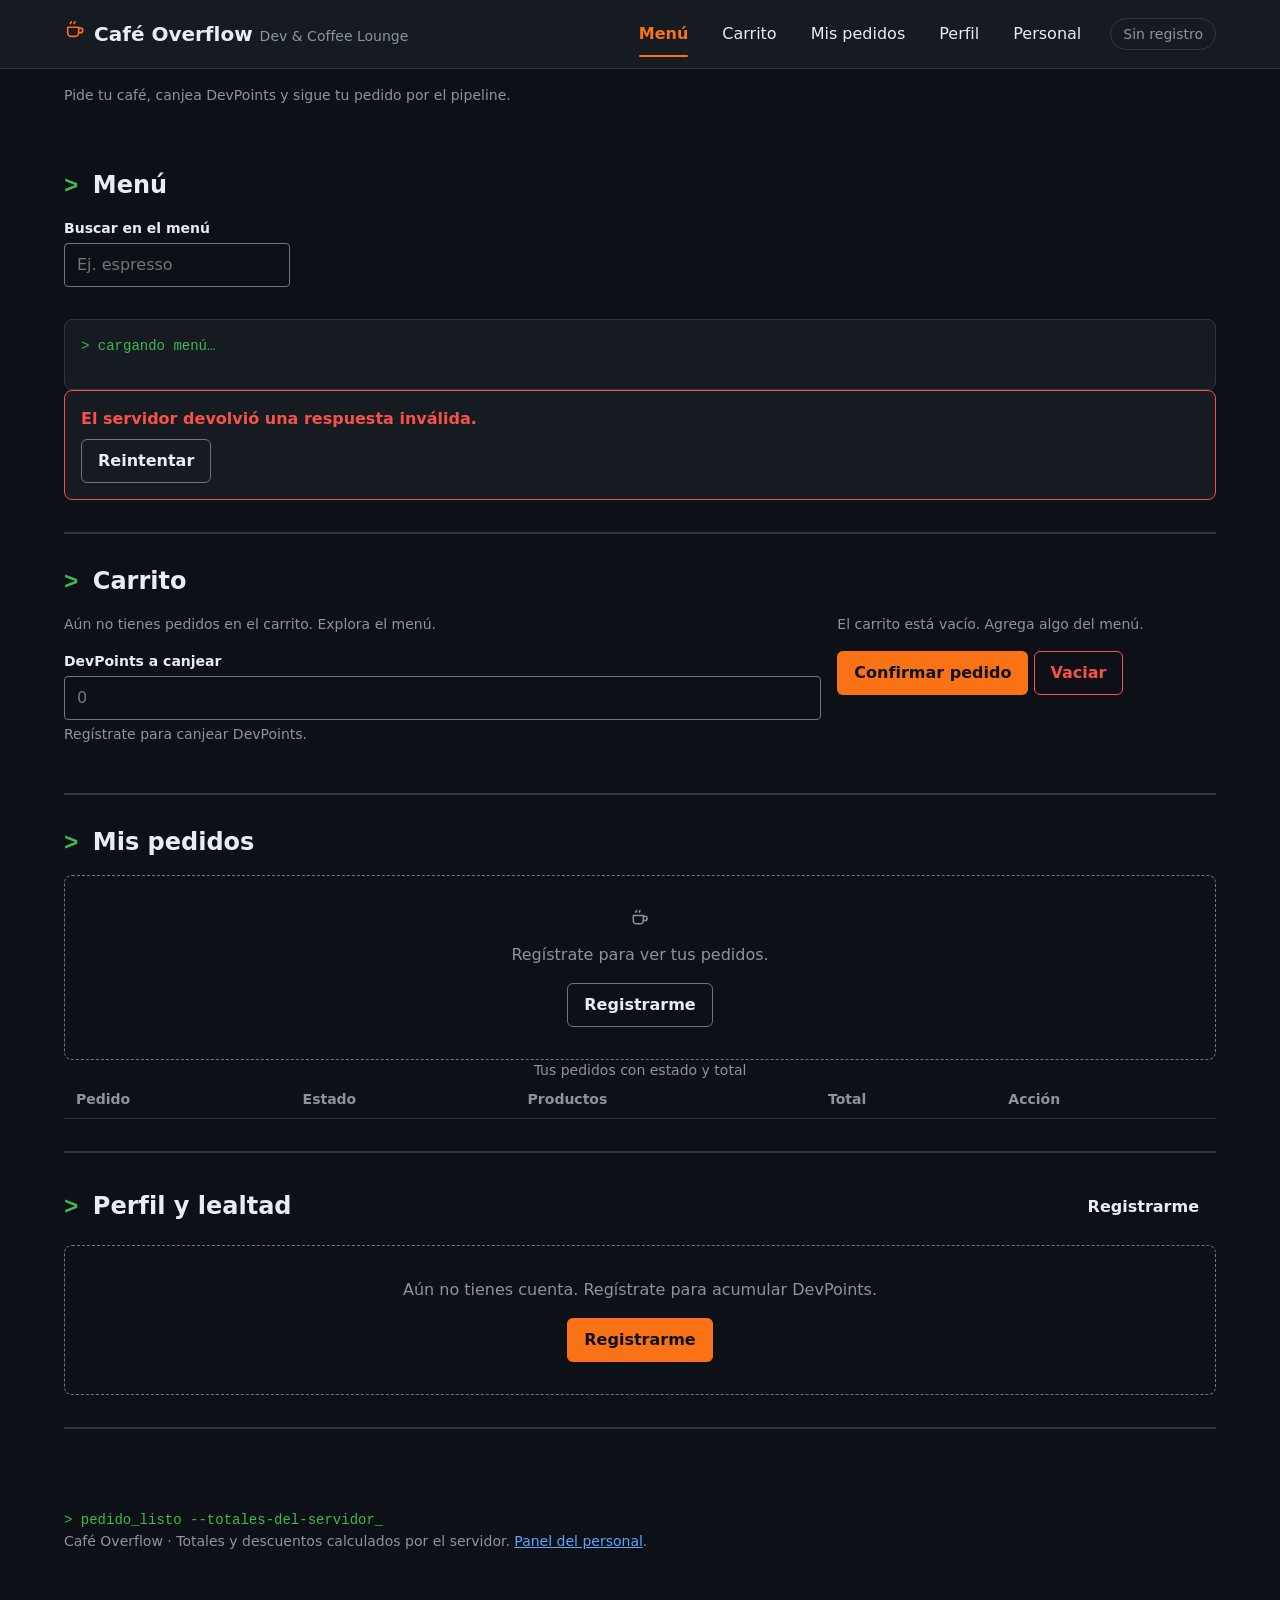
==== commit d9ce359c: "feat: integra la nueva estructura de la interfaz con correcciones" ====
--- a/cafe_overflow/presentation/web/index.html
+++ b/cafe_overflow/presentation/web/index.html
@@ -4,7 +4,7 @@
   <meta charset="utf-8">
   <meta name="viewport" content="width=device-width, initial-scale=1">
   <meta name="description" content="Café Overflow: pide tu café, canjea DevPoints y sigue tus pedidos.">
-  <title>Café Overflow · Dev &amp; Coffee Lounge</title>
+  <title>Café Overflow · Dev & Coffee Lounge</title>
   <link rel="icon" href="data:image/svg+xml,%3Csvg xmlns='http://www.w3.org/2000/svg' viewBox='0 0 24 24' fill='none' stroke='%23f97316' stroke-width='2'%3E%3Cpath d='M4 9h12v6a4 4 0 0 1-4 4H8a4 4 0 0 1-4-4V9z'/%3E%3C/svg%3E">
   <link rel="stylesheet" href="css/tokens.css">
   <link rel="stylesheet" href="css/base.css">
@@ -20,7 +20,7 @@
         <span class="marca__icono" aria-hidden="true">
           <svg width="22" height="22" viewBox="0 0 24 24" fill="none" stroke="currentColor" stroke-width="1.8" stroke-linecap="round" stroke-linejoin="round"><path d="M4 9h12v6a4 4 0 0 1-4 4H8a4 4 0 0 1-4-4V9z"/><path d="M16 10h2a2.5 2.5 0 0 1 0 5h-2"/><path d="M7 5c0-1 1-1 1-2M11 5c0-1 1-1 1-2"/></svg>
         </span>
-        <span>Café Overflow <span class="marca__tag">Dev &amp; Coffee Lounge</span></span>
+        <span>Café Overflow <span class="marca__tag">Dev & Coffee Lounge</span></span>
       </a>
       <nav class="nav-principal" aria-label="Navegación principal">
         <a href="#seccion-menu">Menú</a>
@@ -34,7 +34,9 @@
   </header>
 
   <main class="contenedor" id="contenido">
-    <h1>Café Overflow</h1>
+    <!-- H1 oculto visualmente pero presente para SEO y screen readers -->
+    <h1 class="sr-only">Café Overflow · Dev & Coffee Lounge</h1>
+    
     <p class="texto-secundario">Pide tu café, canjea DevPoints y sigue tu pedido por el pipeline.</p>
 
     <section class="seccion" id="seccion-menu" aria-labelledby="titulo-menu">
@@ -84,7 +86,7 @@
       </div>
       <div id="pedidos-estado" aria-live="polite"></div>
       <div class="pedidos-cards" id="pedidos-cards"></div>
-      <div class="pedidos-tabla">
+      <div class="pedidos-tabla" tabindex="0" role="region" aria-label="Tabla de pedidos">
         <table class="tabla">
           <caption class="texto-secundario">Tus pedidos con estado y total</caption>
           <thead>
@@ -127,7 +129,7 @@
       </div>
       <p>
         <button class="btn btn--primary" id="registro-enviar" type="submit">Registrarme</button>
-        <button class="btn btn--ghost" type="button" onclick="document.getElementById('dialogo-registro').close()">Cancelar</button>
+        <button class="btn btn--ghost" id="registro-cancelar" type="button">Cancelar</button>
       </p>
     </form>
   </dialog>
@@ -135,10 +137,7 @@
   <div class="toasts" id="toasts" aria-live="polite"></div>
   <noscript><p class="contenedor">Esta aplicación necesita JavaScript para pedir y ver tus pedidos.</p></noscript>
 
-  <script type="module" src="js/vistas/menu.js"></script>
-  <script type="module" src="js/vistas/carrito.js"></script>
-  <script type="module" src="js/vistas/pedidos.js"></script>
-  <script type="module" src="js/vistas/perfil.js"></script>
-  <script type="module" src="js/vistas/nav.js"></script>
+  <!-- Consolidado en main.js -->
+  <script type="module" src="js/main.js"></script>
 </body>
-</html>
+</html>
--- a/cafe_overflow/presentation/web/css/tokens.css
+++ b/cafe_overflow/presentation/web/css/tokens.css
@@ -1,5 +1,12 @@
-/* tokens.css — Design system Café Overflow v1.0 (Docs/DESING.md §3).
-   Dark-only, cero dependencias externas, solo fuentes del sistema. */
+/* tokens.css — Design system Café Overflow v1.1 (Docs/DESING.md §3).
+   Dark-only, cero dependencias externas, solo fuentes del sistema.
+   
+   Cambios v1.1:
+   - Eliminada duplicación de estados (st-* reutiliza color-*)
+   - Agregados tokens de elevation/shadow
+   - Agregados border-hover/focus
+   - Separado accent-brand de accent-primary
+*/
 
 :root {
   color-scheme: dark;
@@ -8,29 +15,36 @@
   --bg-base: #0d1117;
   --bg-surface: #161b22;
   --bg-elevated: #1c2128;
-
-  /* 3.1 Bordes con roles distintos: subtle decora, field delimita campos */
+  
+  /* 3.1 Bordes con roles distintos */
   --border-subtle: #30363d;
   --border-field: #6e7681;
+  --border-hover: #484f58;
+  --border-focus: var(--color-info);
 
-  /* 3.1 Texto (inverse va SOBRE el botón naranja, ratio 6.8) */
+  /* 3.1 Texto */
   --text-main: #e6edf3;
   --text-muted: #8b949e;
   --text-inverse: #0d1117;
 
-  /* 3.2 Acentos semánticos: un tinte, un significado */
-  --accent-coffee: #f97316;
+  /* 3.2 Decorativo de identidad (prompt terminal), distinto del semántico de éxito */
+  --accent-terminal: #3fb950;
+
+  /* 3.2 Acentos semánticos */
+  --accent-brand: #f97316;
+  --accent-primary: var(--accent-brand);
+  --accent-coffee: var(--accent-brand); /* alias de compatibilidad: botón primario y marca */
   --color-success: #3fb950;
   --color-warning: #d29922;
   --color-error: #f85149;
   --color-info: #58a6ff;
   --color-loyalty: #bc8cff;
 
-  /* 3.3 Estados del pedido (sin solapes con stock ni niveles) */
-  --st-pendiente: #d29922;
-  --st-preparacion: #58a6ff;
-  --st-listo: #3fb950;
-  --st-entregado: #8b949e;
+  /* 3.3 Estados del pedido (reutilizan semánticos para evitar duplicación) */
+  --st-pendiente: var(--color-warning);
+  --st-preparacion: var(--color-info);
+  --st-listo: var(--color-success);
+  --st-entregado: var(--text-muted);
 
   /* 3.5 Tipografía: solo stacks del sistema */
   --font-sans: system-ui, -apple-system, "Segoe UI", Roboto, "Helvetica Neue", Arial, sans-serif;
@@ -42,6 +56,8 @@
   --text-lg: 1.25rem;
   --text-xl: 1.5rem;
   --text-2xl: 2rem;
+  --text-3xl: 2.5rem;
+  --text-4xl: 3rem;
 
   --leading-tight: 1.25;
   --leading-body: 1.5;
@@ -58,7 +74,7 @@
   --space-8: 2rem;
   --space-12: 3rem;
 
-  /* 3.6 Radios: estética IDE contenida */
+  /* 3.6 Radios */
   --radius-sm: 4px;
   --radius-md: 6px;
   --radius-lg: 8px;
@@ -75,4 +91,11 @@
   --duration-fast: 150ms;
   --duration-base: 200ms;
   --easing-standard: cubic-bezier(0.2, 0, 0, 1);
-}
+
+  /* Elevation (sombras para cards/modales) */
+  --shadow-sm: 0 1px 2px rgba(0, 0, 0, 0.3);
+  --shadow-md: 0 4px 8px rgba(0, 0, 0, 0.4);
+  --shadow-lg: 0 8px 16px rgba(0, 0, 0, 0.5);
+
+  --duration-pulse: 1.4s;      /* pulso del paso activo, sin parpadeo */
+}
--- a/cafe_overflow/presentation/web/css/base.css
+++ b/cafe_overflow/presentation/web/css/base.css
@@ -1,11 +1,40 @@
-/* base.css — reset mínimo, tipografía, foco y layout base (DESING.md §3.5, §3.8, §6). */
+/* base.css — reset mínimo, tipografía, foco y layout base (DESING.md §3.5, §3.8, §6).
+   
+   Cambios v1.1:
+   - Reset completo de button/input/select/textarea
+   - Skip-link mejorado con transform
+   - Contenedor con padding responsive
+   - Agregada clase sr-only
+   - Secciones con border más visible y padding-top
+   - Easing aplicado a transiciones
+*/
 
 *, *::before, *::after {
   box-sizing: border-box;
 }
 
+/* Reset de elementos interactivos */
+button, input, select, textarea {
+  font: inherit;
+  color: inherit;
+  margin: 0;
+
+}
+
+button {
+  background: none;
+  border: none;
+  cursor: pointer;
+}
+
+input, textarea {
+  background: none;
+  border: none;
+  outline: none;
+}
+
 html {
-  scroll-behavior: smooth;
+  /* scroll-behavior movido a anchors específicos abajo */
 }
 
 body {
@@ -18,7 +47,12 @@
   min-height: 100vh;
 }
 
-/* Foco solo con teclado, según §3.8. */
+/* Scroll suave solo para anchors internos */
+a[href^="#"] {
+  scroll-behavior: smooth;
+}
+
+/* Foco solo con teclado, según §3.8 */
 :focus-visible {
   outline: var(--focus-ring);
   outline-offset: var(--focus-offset);
@@ -26,7 +60,8 @@
 
 h1, h2, h3 {
   line-height: var(--leading-tight);
-  margin: 0 0 var(--space-4);
+  margin-top: 0;
+  margin-bottom: var(--space-4);
 }
 
 h1 {
@@ -44,32 +79,61 @@
   font-weight: var(--weight-medium);
 }
 
+/* Reducir espacio después de heading cuando sigue un párrafo */
+h1 + p, h2 + p, h3 + p {
+  margin-top: calc(var(--space-4) * -0.5);
+}
+
 p {
   margin: 0 0 var(--space-4);
 }
 
 a {
   color: var(--color-info);
-}
-
-/* Cifras monetarias, IDs y saldos: mono + tabulares (§3.5). */
+  transition: color var(--duration-fast) var(--easing-standard);
+}
+
+a:hover {
+  color: var(--accent-primary);
+}
+
+/* Cifras monetarias, IDs y saldos: mono + tabulares (§3.5) */
 .mono, .precio, .pedido-id, .saldo-puntos {
   font-family: var(--font-mono);
   font-variant-numeric: tabular-nums;
 }
 
-/* Contenedor centrado con ancho máximo (§6). */
+/* Contenedor centrado con ancho máximo y padding responsive (§6) */
 .contenedor {
   max-width: var(--content-max);
   margin-inline: auto;
-  padding-inline: var(--space-4);
-}
-
-/* Enlace de salto para teclado y lectores (§accesibilidad). */
+  padding: var(--space-4);
+}
+
+@media (min-width: 640px) {
+  .contenedor {
+    padding: var(--space-6);
+  }
+}
+
+/* Clase para contenido solo accesible por screen readers */
+.sr-only {
+  position: absolute;
+  width: 1px;
+  height: 1px;
+  padding: 0;
+  margin: -1px;
+  overflow: hidden;
+  clip: rect(0, 0, 0, 0);
+  white-space: nowrap;
+  border: 0;
+}
+
+/* Enlace de salto para teclado y lectores (§accesibilidad) */
 .skip-link {
-  position: absolute;
+  position: fixed;
   left: var(--space-4);
-  top: -100px;
+  top: var(--space-4);
   background: var(--bg-elevated);
   color: var(--text-main);
   border: 1px solid var(--border-field);
@@ -79,13 +143,15 @@
   min-height: 44px;
   display: inline-flex;
   align-items: center;
+  transform: translateY(-200%);
+  transition: transform var(--duration-fast) var(--easing-standard);
 }
 
 .skip-link:focus-visible {
-  top: var(--space-2);
-}
-
-/* Cabecera y navegación del sitio. */
+  transform: translateY(0);
+}
+
+/* Cabecera y navegación del sitio */
 .site-header {
   background: var(--bg-surface);
   border-bottom: 1px solid var(--border-subtle);
@@ -111,10 +177,15 @@
   font-weight: var(--weight-bold);
   font-size: var(--text-lg);
   min-height: 44px;
+  transition: color var(--duration-fast) var(--easing-standard);
+}
+
+.marca:hover {
+  color: var(--accent-primary);
 }
 
 .marca__icono {
-  color: var(--accent-coffee);
+  color: var(--accent-brand);
   flex: none;
 }
 
@@ -140,6 +211,8 @@
   padding: var(--space-2) var(--space-3);
   border-radius: var(--radius-md);
   border: 1px solid transparent;
+  transition: background var(--duration-fast) var(--easing-standard),
+              border-color var(--duration-fast) var(--easing-standard);
 }
 
 .nav-principal a:hover {
@@ -147,17 +220,31 @@
   border-color: var(--border-subtle);
 }
 
-/* Sección visible según IntersectionObserver: acento café, nunca solo color (lleva aria-current). */
+/* Sección visible según IntersectionObserver */
 .nav-principal a[aria-current="location"] {
   color: var(--accent-coffee);
-  text-decoration: underline;
-  text-underline-offset: 4px;
   font-weight: var(--weight-medium);
+  position: relative;
+}
+
+.nav-principal a[aria-current="location"]::after {
+  content: '';
+  position: absolute;
+  bottom: -2px;
+  left: var(--space-3);
+  right: var(--space-3);
+  height: 2px;
+  background: var(--accent-coffee);
+  border-radius: var(--radius-full);
 }
 
 .seccion {
   padding-block: var(--space-8);
-  border-bottom: 1px solid var(--border-subtle);
+  border-bottom: 2px solid var(--border-subtle);
+}
+
+.seccion:first-of-type {
+  padding-top: var(--space-12);
 }
 
 .seccion__cabecera {
@@ -184,7 +271,7 @@
   font-size: var(--text-sm);
 }
 
-/* Toda animación respeta prefers-reduced-motion (§3.8). */
+/* Toda animación respeta prefers-reduced-motion (§3.8) */
 @media (prefers-reduced-motion: reduce) {
   *, *::before, *::after {
     animation-duration: 0.01ms !important;
@@ -192,4 +279,4 @@
     transition-duration: 0.01ms !important;
     scroll-behavior: auto !important;
   }
-}
+}
--- a/cafe_overflow/presentation/web/css/components.css
+++ b/cafe_overflow/presentation/web/css/components.css
@@ -1,4 +1,9 @@
-/* components.css — componentes y estados mínimos (DESING.md §5). BEM. */
+/* components.css — componentes y estados mínimos (DESING.md §5). BEM.
+   v1.1: hover excluye disabled, filter entra en la transition de .btn,
+   pulso del pipeline con duración propia (sin parpadeo), fondos de badges y
+   backdrop derivados de tokens con color-mix, terminal-line con token de
+   identidad, y tres mejoras menores (stepper con transition, hover de fila
+   en tabla, cliente-chip sin target de 44px por no ser interactivo). */
 
 /* 5.1 Botones: una acción primaria por vista, altura mínima 44px. */
 .btn {
@@ -16,7 +21,8 @@
   gap: var(--space-2);
   text-decoration: none;
   transition: background var(--duration-fast) var(--easing-standard),
-    border-color var(--duration-fast) var(--easing-standard);
+    border-color var(--duration-fast) var(--easing-standard),
+    filter var(--duration-fast) var(--easing-standard);
 }
 
 .btn--primary {
@@ -24,7 +30,8 @@
   color: var(--text-inverse);
 }
 
-.btn--primary:hover {
+/* :hover excluye disabled: un botón apagado no se ilumina al pasar el mouse. */
+.btn--primary:hover:not(:disabled) {
   filter: brightness(1.08);
 }
 
@@ -34,7 +41,7 @@
   border-color: var(--border-field);
 }
 
-.btn--secondary:hover {
+.btn--secondary:hover:not(:disabled) {
   background: var(--bg-elevated);
 }
 
@@ -44,7 +51,7 @@
   border-color: var(--color-error);
 }
 
-.btn--danger:hover {
+.btn--danger:hover:not(:disabled) {
   background: var(--bg-elevated);
 }
 
@@ -53,7 +60,7 @@
   color: var(--text-main);
 }
 
-.btn--ghost:hover {
+.btn--ghost:hover:not(:disabled) {
   background: var(--bg-elevated);
 }
 
@@ -143,9 +150,10 @@
   border-radius: var(--radius-md);
   font-size: var(--text-lg);
   cursor: pointer;
-}
-
-.stepper__btn:hover {
+  transition: border-color var(--duration-fast) var(--easing-standard);
+}
+
+.stepper__btn:hover:not(:disabled) {
   border-color: var(--accent-coffee);
 }
 
@@ -206,7 +214,9 @@
   padding-top: var(--space-2);
 }
 
-/* 5.6 Badges: pill 12px mono, texto siempre explícito. */
+/* 5.6 Badges: pill 12px mono, texto siempre explícito.
+   Los fondos se derivan del token con color-mix: si el token cambia,
+   el tinte del badge lo sigue (antes era RGBA hardcodeado). */
 .badge {
   display: inline-flex;
   align-items: center;
@@ -224,43 +234,43 @@
 .badge--pendiente {
   color: var(--st-pendiente);
   border-color: var(--st-pendiente);
-  background: rgba(210, 153, 34, 0.15);
+  background: color-mix(in srgb, var(--st-pendiente) 15%, transparent);
 }
 
 .badge--preparacion {
   color: var(--st-preparacion);
   border-color: var(--st-preparacion);
-  background: rgba(88, 166, 255, 0.15);
+  background: color-mix(in srgb, var(--st-preparacion) 15%, transparent);
 }
 
 .badge--listo {
   color: var(--st-listo);
   border-color: var(--st-listo);
-  background: rgba(63, 185, 80, 0.15);
+  background: color-mix(in srgb, var(--st-listo) 15%, transparent);
 }
 
 .badge--entregado {
   color: var(--st-entregado);
   border-color: var(--st-entregado);
-  background: rgba(139, 148, 158, 0.15);
+  background: color-mix(in srgb, var(--st-entregado) 15%, transparent);
 }
 
 .badge--stock-ok {
   color: var(--color-success);
   border-color: var(--color-success);
-  background: rgba(63, 185, 80, 0.15);
+  background: color-mix(in srgb, var(--color-success) 15%, transparent);
 }
 
 .badge--stock-bajo {
   color: var(--color-warning);
   border-color: var(--color-warning);
-  background: rgba(210, 153, 34, 0.15);
+  background: color-mix(in srgb, var(--color-warning) 15%, transparent);
 }
 
 .badge--stock-agotado {
   color: var(--color-error);
   border-color: var(--color-error);
-  background: rgba(248, 81, 73, 0.15);
+  background: color-mix(in srgb, var(--color-error) 15%, transparent);
 }
 
 .badge--junior {
@@ -272,19 +282,19 @@
 .badge--mid {
   color: var(--color-info);
   border-color: var(--color-info);
-  background: rgba(88, 166, 255, 0.15);
+  background: color-mix(in srgb, var(--color-info) 15%, transparent);
 }
 
 .badge--senior {
   color: var(--accent-coffee);
   border-color: var(--accent-coffee);
-  background: rgba(249, 115, 22, 0.15);
+  background: color-mix(in srgb, var(--accent-coffee) 15%, transparent);
 }
 
 .badge--puntos {
   color: var(--color-loyalty);
   border-color: var(--color-loyalty);
-  background: rgba(188, 140, 255, 0.15);
+  background: color-mix(in srgb, var(--color-loyalty) 15%, transparent);
 }
 
 /* 5.7 Pipeline de estado: 4 pasos con conectores tipo tubería. */
@@ -325,27 +335,28 @@
   background: var(--color-success);
 }
 
-/* El paso activo late sutil; sin pulso con reduced-motion. */
+/* El paso activo late sutil con duración propia (1.4s, no parpadeo);
+   la animación vive una sola vez acá y el media query global de
+   prefers-reduced-motion la desactiva. */
 .pipeline__paso--activo {
   font-weight: var(--weight-bold);
-}
-
+  animation: pulso var(--duration-pulse) var(--easing-standard) infinite alternate;
+}
+
+/* Cada estado solo aporta color y borde; la animación no se repite. */
 .pipeline__paso--activo[data-estado="PENDIENTE_DE_PAGO"] {
   color: var(--st-pendiente);
   border-color: var(--st-pendiente);
-  animation: pulso var(--duration-base) var(--easing-standard) infinite alternate;
 }
 
 .pipeline__paso--activo[data-estado="EN_PREPARACION"] {
   color: var(--st-preparacion);
   border-color: var(--st-preparacion);
-  animation: pulso var(--duration-base) var(--easing-standard) infinite alternate;
 }
 
 .pipeline__paso--activo[data-estado="LISTO"] {
   color: var(--st-listo);
   border-color: var(--st-listo);
-  animation: pulso var(--duration-base) var(--easing-standard) infinite alternate;
 }
 
 @keyframes pulso {
@@ -401,7 +412,7 @@
   pointer-events: none;
 }
 
-@media (min-width: 640px) {
+@media (min-width: 640px) { /* bp-md = --bp-md */
   .toasts {
     left: auto;
     width: min(22rem, calc(100vw - 2rem));
@@ -476,10 +487,11 @@
   background: var(--bg-surface);
 }
 
+/* Identidad terminal: usa el token decorativo, no el semántico de éxito. */
 .terminal-line {
   font-family: var(--font-mono);
   font-size: var(--text-sm);
-  color: var(--color-success);
+  color: var(--accent-terminal, var(--color-success));
 }
 
 /* Barra sticky móvil del carrito (§5.5, z-index 10). */
@@ -512,8 +524,9 @@
   max-width: min(26rem, calc(100vw - 2rem));
 }
 
+/* Backdrop derivado del token de fondo: si --bg-base cambia, el velo lo sigue. */
 .dialogo::backdrop {
-  background: rgba(13, 17, 23, 0.7);
+  background: color-mix(in srgb, var(--bg-base) 70%, transparent);
 }
 
 /* Tabla de pedidos (desktop). */
@@ -534,6 +547,15 @@
   font-weight: var(--weight-medium);
 }
 
+/* Hover de fila: ayuda a seguir la línea en tablas anchas. */
+.tabla tbody tr {
+  transition: background var(--duration-fast) var(--easing-standard);
+}
+
+.tabla tbody tr:hover {
+  background: var(--bg-elevated);
+}
+
 /* Tarjeta de pedido (móvil). */
 .pedido-card {
   background: var(--bg-surface);
@@ -551,7 +573,7 @@
   margin-bottom: var(--space-2);
 }
 
-/* Chip de cliente en cabecera. */
+/* Chip de cliente en cabecera. No es interactivo: no requiere target de 44px. */
 .cliente-chip {
   display: inline-flex;
   align-items: center;
@@ -561,5 +583,5 @@
   border: 1px solid var(--border-subtle);
   border-radius: var(--radius-full);
   padding: var(--space-1) var(--space-3);
-  min-height: 44px;
-}
+  min-height: 2rem;
+}
--- a/cafe_overflow/presentation/web/css/views.css
+++ b/cafe_overflow/presentation/web/css/views.css
@@ -1,10 +1,15 @@
-/* views.css — vistas y layout mobile-first (DESING.md §6). */
+/* views.css — vistas y layout mobile-first (DESING.md §6).
+   v1.1: prompt terminal con token de identidad propio, anclaje de breakpoints
+   al token, min-height de columnas kanban en desktop y trade-off documentado
+   en el bloque de pedidos. */
 
 /* Fusión terminal-café: prompt decorativo ante títulos de sección.
-   Va en CSS para que los lectores no lo anuncien; no compite con los datos. */
+   Va en CSS para que los lectores no lo anuncien; no compite con los datos.
+   Usa --accent-terminal (identidad), no --color-success (semántico de éxito):
+   cambiar el verde de éxito no debe redecorar todos los títulos. */
 .seccion__cabecera h2::before {
   content: "> ";
-  color: var(--color-success);
+  color: var(--accent-terminal, var(--color-success));
   font-family: var(--font-mono);
 }
 
@@ -18,12 +23,14 @@
   padding: 0;
 }
 
+/* bp-md = --bp-md (640px): CSS no admite var() en media queries. */
 @media (min-width: 640px) {
   .menu-grid {
     grid-template-columns: repeat(2, 1fr);
   }
 }
 
+/* bp-lg = --bp-lg (1024px): ídem. */
 @media (min-width: 1024px) {
   .menu-grid {
     grid-template-columns: repeat(3, 1fr);
@@ -44,6 +51,7 @@
   gap: var(--space-4);
 }
 
+/* bp-lg = --bp-lg (1024px). */
 @media (min-width: 1024px) {
   .carrito-layout {
     grid-template-columns: 2fr 1fr;
@@ -77,7 +85,10 @@
   font-size: var(--text-sm);
 }
 
-/* Mis pedidos: cards en móvil, tabla en desktop. */
+/* Mis pedidos: cards en móvil, tabla en desktop.
+   Trade-off aceptado: el DOM duplica los datos en dos representaciones;
+   display:none excluye la oculta del árbol de accesibilidad, así que un
+   lector de pantalla nunca anuncia el mismo pedido dos veces. */
 .pedidos-tabla {
   display: none;
 }
@@ -92,6 +103,7 @@
   min-width: var(--space-3);
 }
 
+/* bp-lg = --bp-lg (1024px). */
 @media (min-width: 1024px) {
   .pedidos-tabla {
     display: block;
@@ -127,6 +139,7 @@
   margin: 0;
 }
 
+/* bp-md = --bp-md (640px). */
 @media (min-width: 640px) {
   .perfil-stats {
     grid-template-columns: repeat(3, 1fr);
@@ -195,6 +208,7 @@
   color: var(--text-muted);
 }
 
+/* bp-lg = --bp-lg (1024px). */
 @media (min-width: 1024px) {
   .personal-board {
     grid-template-columns: repeat(4, 1fr);
@@ -205,4 +219,9 @@
   .personal-columna[hidden] {
     display: block;
   }
-}
+
+  /* Columna vacía no colapsa: el tablero mantiene la lectura de 4 pistas. */
+  .personal-columna {
+    min-height: 24rem;
+  }
+}
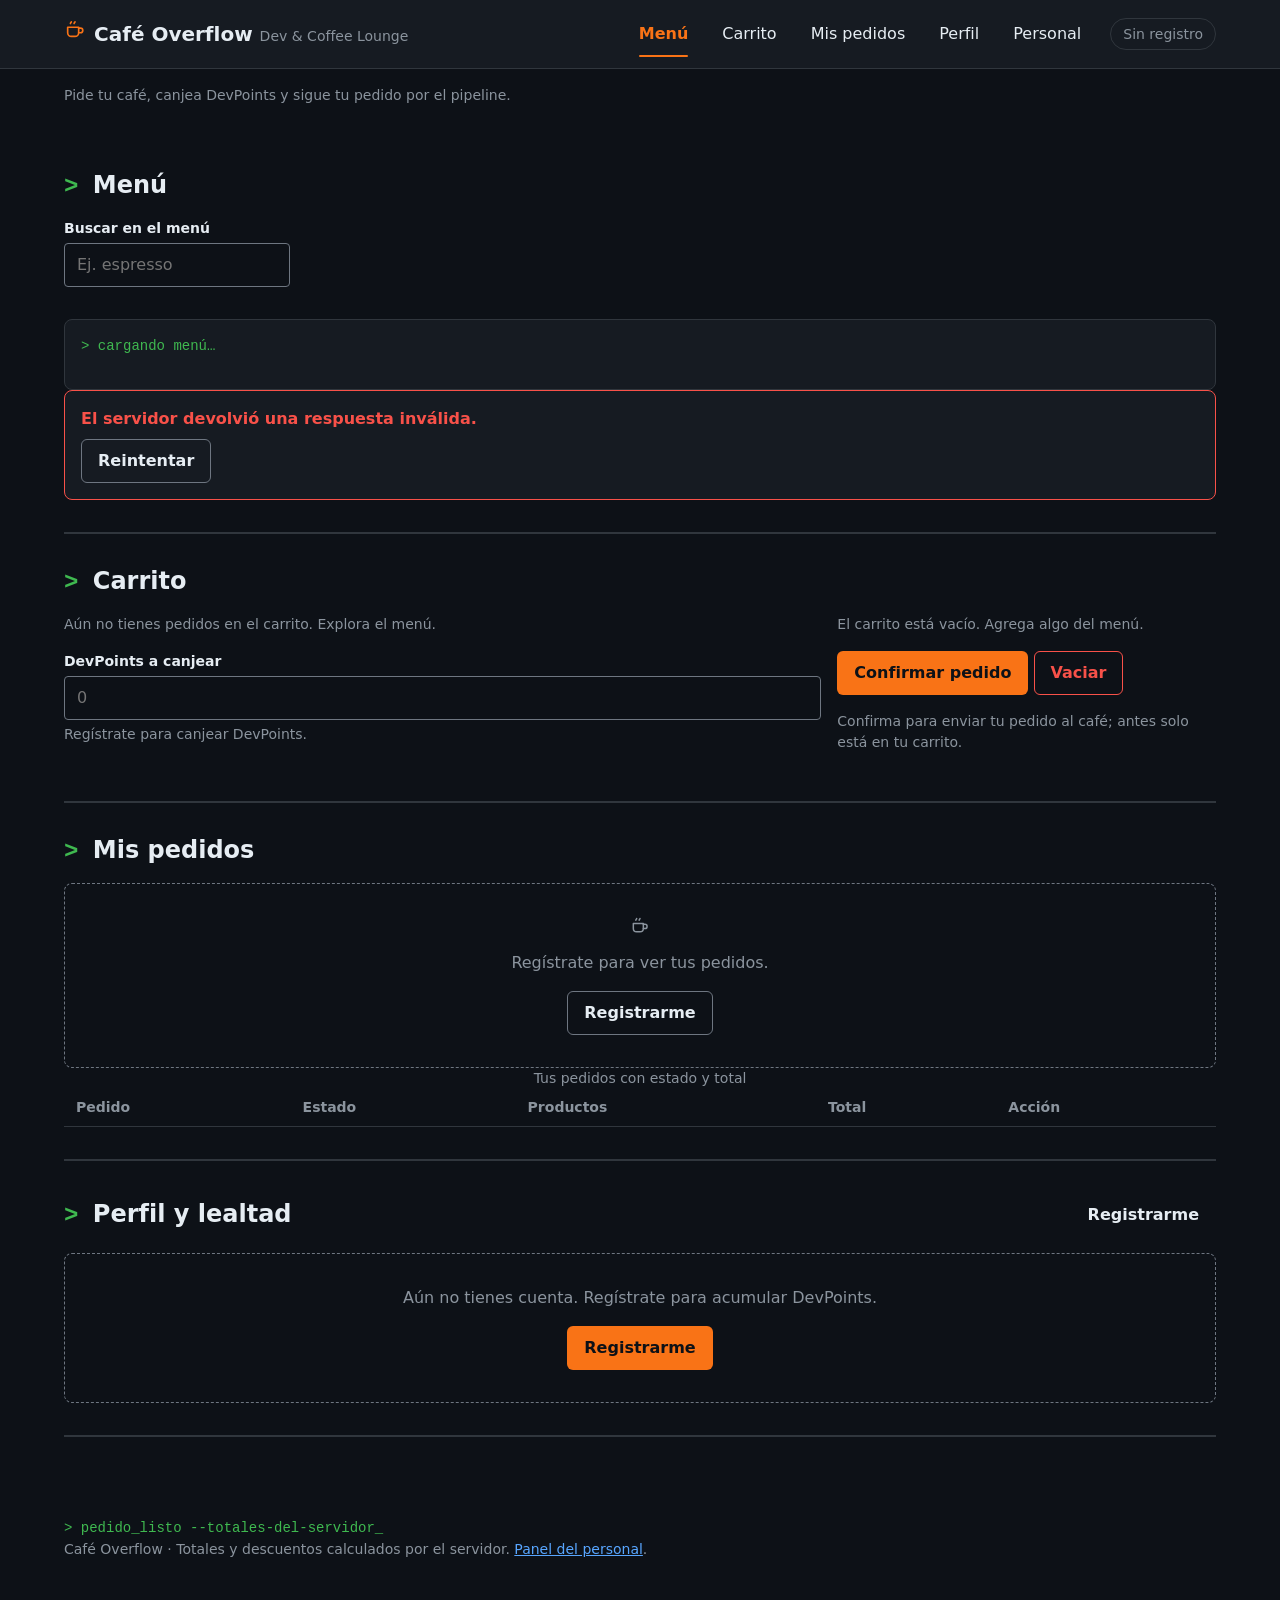
==== commit b5770068: "fix: aclara que el carrito se confirma antes de enviarse" ====
--- a/cafe_overflow/presentation/web/index.html
+++ b/cafe_overflow/presentation/web/index.html
@@ -72,6 +72,7 @@
             <button class="btn btn--primary" id="carrito-confirmar" type="button">Confirmar pedido</button>
             <button class="btn btn--danger" id="carrito-vaciar" type="button">Vaciar</button>
           </p>
+          <p class="texto-secundario">Confirma para enviar tu pedido al café; antes solo está en tu carrito.</p>
         </div>
       </div>
       <div class="sticky-bar" id="sticky-bar" aria-label="Total del carrito" hidden>
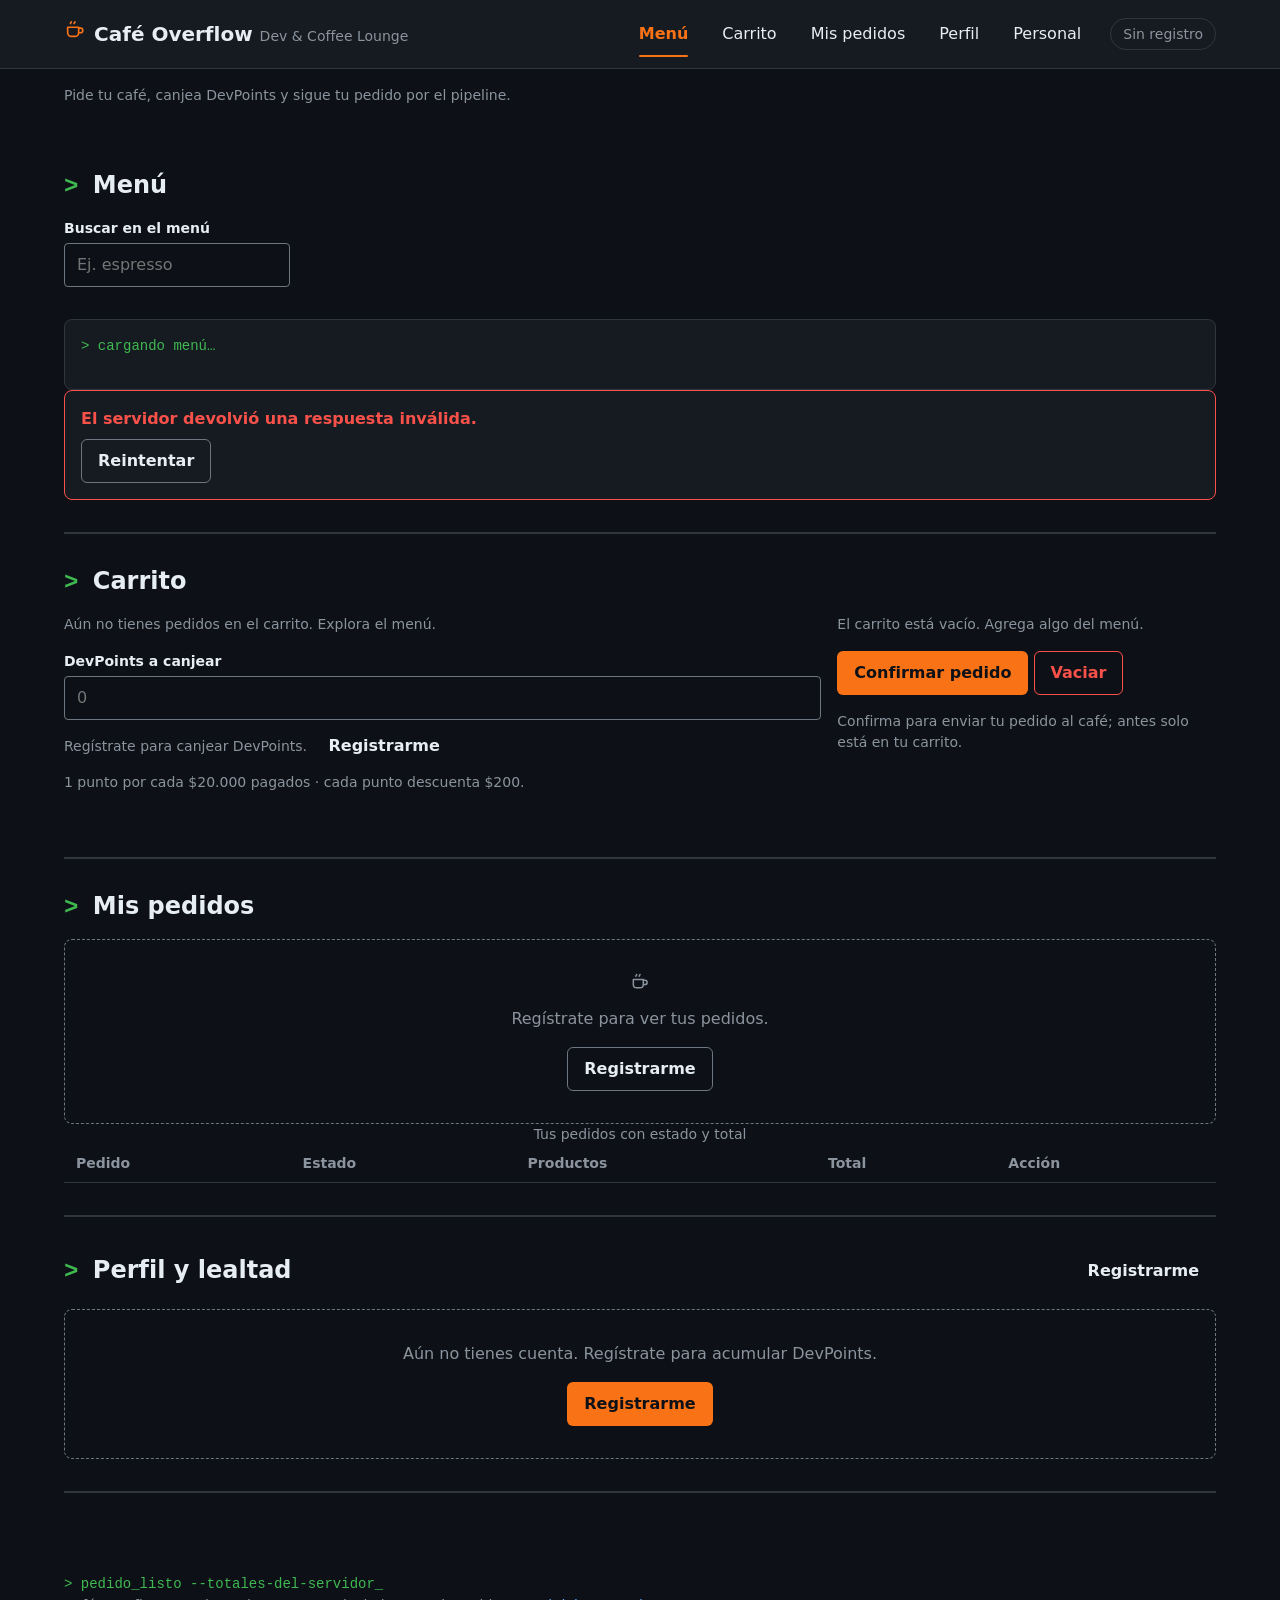
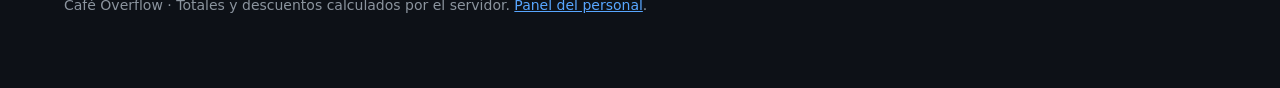
==== commit dd0b3c15: "feat: agrega registro inline y ayuda de DevPoints" ====
--- a/cafe_overflow/presentation/web/index.html
+++ b/cafe_overflow/presentation/web/index.html
@@ -62,8 +62,9 @@
           <div id="carrito-items"></div>
           <div class="field">
             <label class="field__label" for="devpoints-input">DevPoints a canjear</label>
-            <input class="field__input" id="devpoints-input" type="text" inputmode="numeric" placeholder="0" aria-describedby="devpoints-ayuda">
+            <input class="field__input" id="devpoints-input" type="text" inputmode="numeric" placeholder="0" aria-describedby="devpoints-ayuda devpoints-programa">
             <p class="field__help" id="devpoints-ayuda">Disponibles: —</p>
+            <p class="texto-secundario" id="devpoints-programa">1 punto por cada $20.000 pagados · cada punto descuenta $200.</p>
           </div>
         </div>
         <div>
@@ -135,6 +136,25 @@
     </form>
   </dialog>
 
+  <dialog class="dialogo" id="dialogo-revision" aria-labelledby="revision-titulo">
+    <h2 id="revision-titulo">Revisa tu pedido</h2>
+    <p class="texto-secundario">Valores calculados por el servidor.</p>
+    <div id="revision-desglose" aria-live="polite"></div>
+    <p>
+      <button class="btn btn--primary" id="revision-confirmar" type="button">Confirmar</button>
+      <button class="btn btn--ghost" id="revision-cancelar" type="button">Cancelar</button>
+    </p>
+  </dialog>
+
+  <dialog class="dialogo" id="dialogo-vaciar" aria-labelledby="vaciar-titulo">
+    <h2 id="vaciar-titulo">¿Vaciar el carrito?</h2>
+    <p class="texto-secundario">Se quitarán todos los productos del carrito.</p>
+    <p>
+      <button class="btn btn--danger" id="vaciar-confirmar" type="button">Vaciar</button>
+      <button class="btn btn--ghost" id="vaciar-cancelar" type="button">Cancelar</button>
+    </p>
+  </dialog>
+
   <div class="toasts" id="toasts" aria-live="polite"></div>
   <noscript><p class="contenedor">Esta aplicación necesita JavaScript para pedir y ver tus pedidos.</p></noscript>
 
--- a/cafe_overflow/presentation/web/css/views.css
+++ b/cafe_overflow/presentation/web/css/views.css
@@ -208,6 +208,12 @@
   color: var(--text-muted);
 }
 
+/* Bulk por columna: ancho completo para un target generoso. */
+.personal-columna .btn--bulk {
+  width: 100%;
+  margin-bottom: var(--space-3);
+}
+
 /* bp-lg = --bp-lg (1024px). */
 @media (min-width: 1024px) {
   .personal-board {
